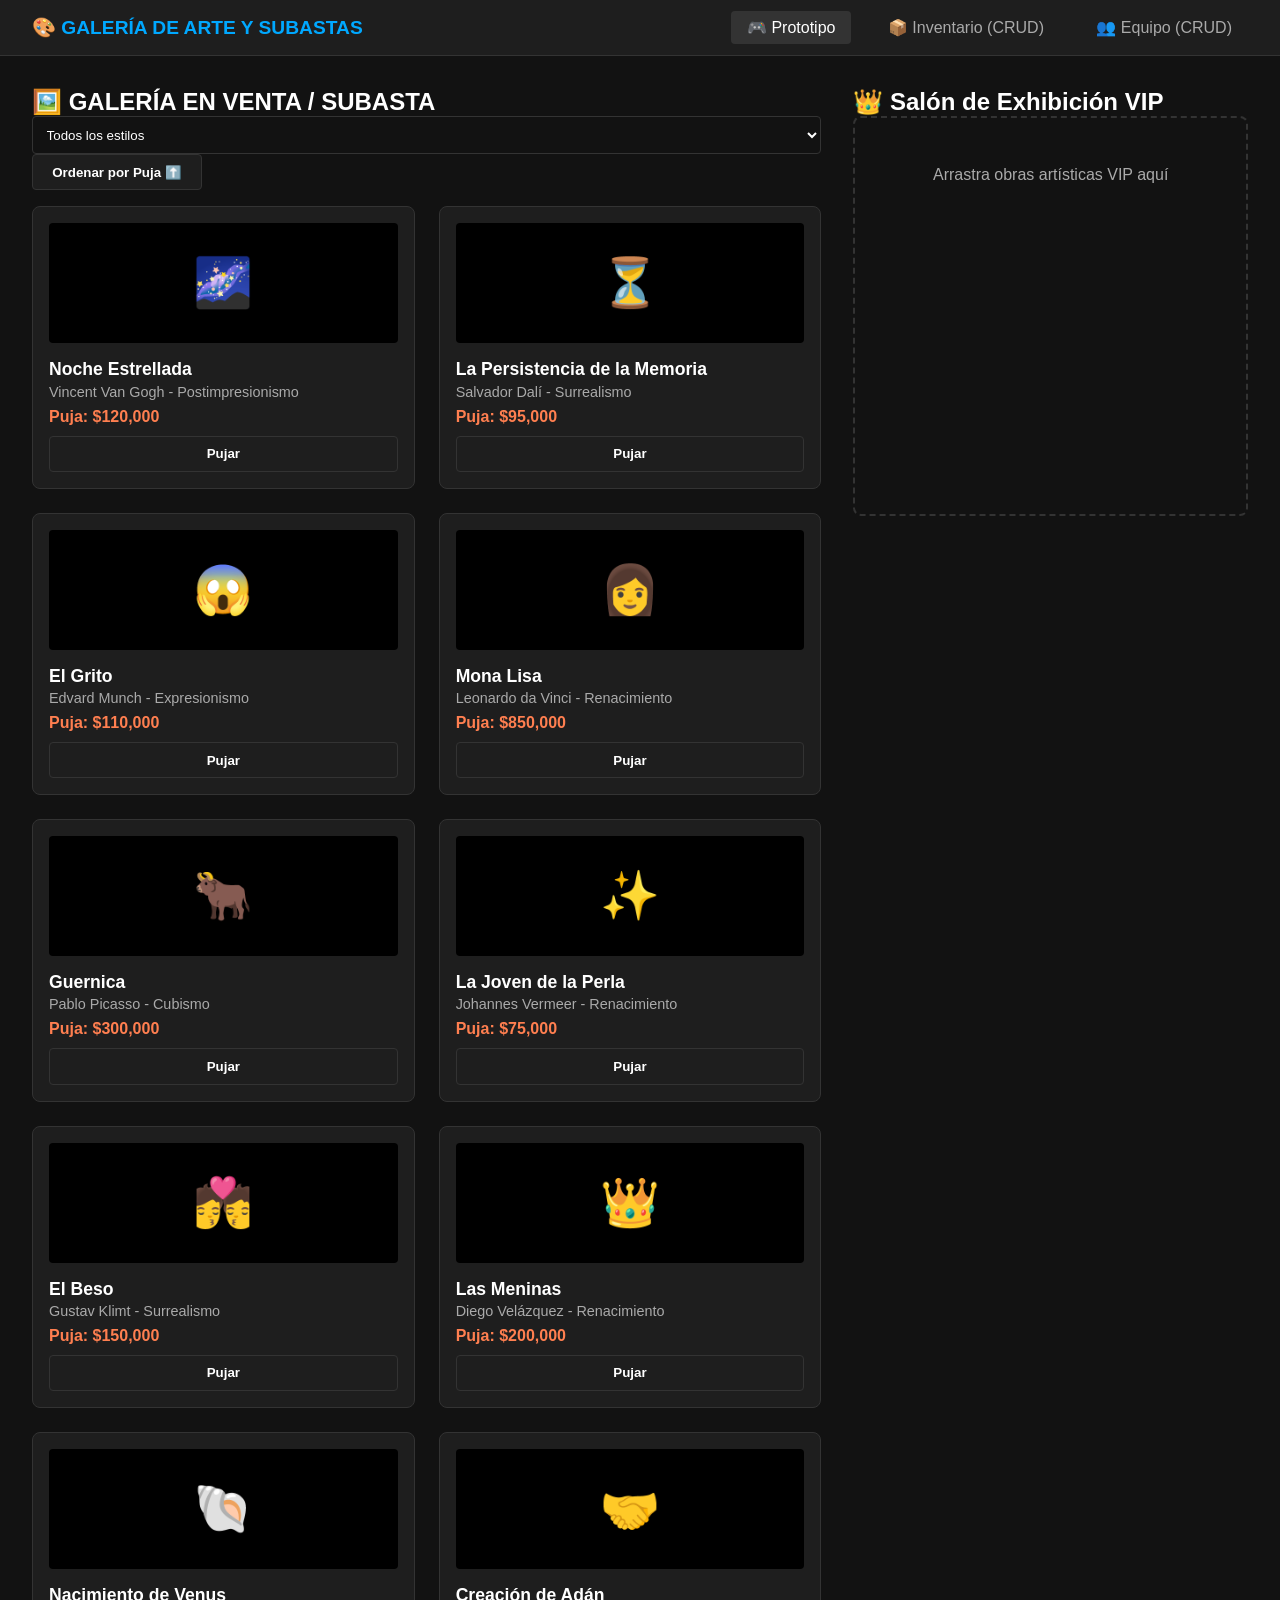
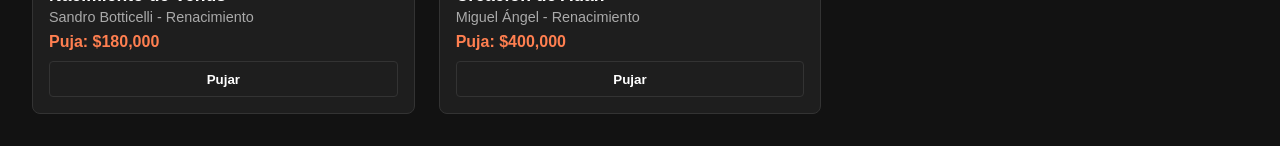
==== index.html @ b4cf268f "segunda rama" ====
<!DOCTYPE html>
<html lang="es">
<head>
    <meta charset="UTF-8">
    <meta name="viewport" content="width=device-width, initial-scale=1.0">
    <title>Galería de Arte y Subastas</title>
    <link rel="stylesheet" href="css/estilos.css">
</head>
<body>
    <header class="navbar">
        <div class="logo">🎨 GALERÍA DE ARTE Y SUBASTAS</div>
        <nav class="nav-links">
            <a href="index.html" class="active">🎮 Prototipo</a>
            <a href="crud.html">📦 Inventario (CRUD)</a>
            <a href="integrantes.html">👥 Equipo (CRUD)</a>
        </nav>
    </header>

    <main class="dashboard-grid">
        <section class="gallery-section">
            <div class="section-header">
                <h2>🖼️ GALERÍA EN VENTA / SUBASTA</h2>
                <div class="controls">
                    <select id="filtroEstilo" onchange="filtrarYOrdenar()">
                        <option value="Todos">Todos los estilos</option>
                        <option value="Postimpresionismo">Postimpresionismo</option>
                        <option value="Surrealismo">Surrealismo</option>
                        <option value="Expresionismo">Expresionismo</option>
                        <option value="Renacimiento">Renacimiento</option>
                        <option value="Cubismo">Cubismo</option>
                    </select>
                    <button onclick="ordenarPorValor()" class="btn-secondary">Ordenar por Puja ⬆️</button>
                </div>
            </div>
            <div id="galeriaContenedor" class="cards-grid">
                </div>
        </section>

        <section class="vip-section">
            <h2>👑 Salón de Exhibición VIP</h2>
            <div id="zonaVIP" class="drop-zone">
                <p>Arrastra obras artísticas VIP aquí</p>
                </div>
        </section>
    </main>

    <dialog id="modalPuja" class="modal">
        <form method="dialog" id="formPuja">
            <h3>Registrar Oferta Económica</h3>
            <p id="obraTituloPuja"></p>
            <p>Puja actual: <strong id="pujaActualTexto"></strong></p>
            <div class="form-group">
                <label>Nueva Puja ($):</label>
                <input type="number" id="nuevaPuja" required min="0">
            </div>
            <div class="modal-actions">
                <button type="button" class="btn-danger" onclick="cerrarModalPuja()">Cancelar</button>
                <button type="submit" class="btn-primary">Confirmar Oferta</button>
            </div>
        </form>
    </dialog>

    <div id="toast" class="toast"></div>
    <script src="js/principal.js"></script>
</body>
</html>
---- css/estilos.css ----
/* Variables y reseteo base */
:root {
    --bg-dark: #121212;
    --bg-card: #1e1e1e;
    --bg-panel: #181818;
    --primary: #00a8ff;
    --text-main: #ffffff;
    --text-muted: #aaaaaa;
    --accent-orange: #ff7f50;
    --danger: #ff4757;
    --border-color: #333;
}

* {
    margin: 0;
    padding: 0;
    box-sizing: border-box;
    font-family: 'Segoe UI', Tahoma, Geneva, Verdana, sans-serif;
}

body {
    background-color: var(--bg-dark);
    color: var(--text-main);
}

/* Navegación (Flexbox) */
.navbar {
    display: flex;
    justify-content: space-between;
    align-items: center;
    padding: 1rem 2rem;
    background-color: var(--bg-card);
    border-bottom: 1px solid var(--border-color);
}

.logo {
    font-weight: bold;
    color: var(--primary);
    font-size: 1.2rem;
}

.nav-links a {
    color: var(--text-muted);
    text-decoration: none;
    margin-left: 1rem;
    padding: 0.5rem 1rem;
    border-radius: 4px;
    transition: 0.3s;
}

.nav-links a.active, .nav-links a:hover {
    background-color: var(--border-color);
    color: var(--text-main);
}

/* Layout Principal (Grid) */
.dashboard-grid {
    display: grid;
    grid-template-columns: 2fr 1fr;
    gap: 2rem;
    padding: 2rem;
}

/* Tarjetas (Flexbox) */
.cards-grid {
    display: flex;
    flex-wrap: wrap;
    gap: 1.5rem;
    margin-top: 1rem;
}

.card {
    background-color: var(--bg-card);
    border: 1px solid var(--border-color);
    border-radius: 8px;
    padding: 1rem;
    width: calc(50% - 0.75rem);
    cursor: grab;
    transition: transform 0.2s;
}

.card:active { cursor: grabbing; }
.card:hover { border-color: var(--primary); transform: translateY(-2px); }

.card-img-placeholder {
    height: 120px;
    background-color: #000;
    border-radius: 4px;
    display: flex;
    justify-content: center;
    align-items: center;
    font-size: 3rem;
    margin-bottom: 1rem;
}

.card-title { font-size: 1.1rem; margin-bottom: 0.2rem; }
.card-subtitle { color: var(--text-muted); font-size: 0.9rem; margin-bottom: 0.5rem; }
.card-price { color: var(--accent-orange); font-weight: bold; }

/* Zona VIP Drag & Drop */
.drop-zone {
    border: 2px dashed var(--border-color);
    border-radius: 8px;
    min-height: 400px;
    display: flex;
    flex-direction: column;
    align-items: center;
    padding: 1rem;
    gap: 1rem;
}

.drop-zone p { color: var(--text-muted); margin-top: 2rem; }
.drop-zone.dragover { border-color: var(--primary); background-color: rgba(0, 168, 255, 0.05); }

/* CRUD Layout */
.crud-layout {
    display: grid;
    grid-template-columns: 350px 1fr;
    gap: 2rem;
    padding: 2rem;
}

.crud-form {
    background-color: var(--bg-panel);
    padding: 1.5rem;
    border-radius: 8px;
    border: 1px solid var(--border-color);
}

.form-group { margin-bottom: 1rem; }
.form-row { display: flex; gap: 1rem; }
.form-row .form-group { flex: 1; }

label {
    display: block;
    margin-bottom: 0.5rem;
    color: var(--text-muted);
    font-size: 0.9rem;
}

input, select {
    width: 100%;
    padding: 0.6rem;
    background-color: var(--bg-dark);
    border: 1px solid var(--border-color);
    color: white;
    border-radius: 4px;
}

input:focus, select:focus {
    outline: none;
    border-color: var(--primary);
}

/* Tablas */
.data-table {
    width: 100%;
    border-collapse: collapse;
    margin-top: 1rem;
}

.data-table th, .data-table td {
    padding: 1rem;
    text-align: left;
    border-bottom: 1px solid var(--border-color);
}

.data-table th { color: var(--text-muted); font-size: 0.85rem; }

/* Botones */
button {
    padding: 0.6rem 1.2rem;
    border: none;
    border-radius: 4px;
    cursor: pointer;
    font-weight: bold;
    transition: 0.3s;
}

.btn-primary { background-color: var(--primary); color: white; }
.btn-primary:hover { background-color: #008be6; }
.btn-secondary { background-color: var(--bg-card); color: white; border: 1px solid var(--border-color); }
.btn-danger { background-color: transparent; color: var(--danger); border: 1px solid var(--danger); }
.btn-danger:hover { background-color: rgba(255, 71, 87, 0.1); }
.w-100 { width: 100%; }

/* Modales */
.modal {
    margin: auto;
    padding: 2rem;
    background-color: var(--bg-panel);
    color: white;
    border: 1px solid var(--border-color);
    border-radius: 8px;
    width: 400px;
}
.modal::backdrop { background-color: rgba(0, 0, 0, 0.7); }
.modal-actions { display: flex; justify-content: flex-end; gap: 1rem; margin-top: 1.5rem; }

/* Mensajes Toast (Éxito/Error) */
.toast {
    position: fixed;
    bottom: 20px;
    right: 20px;
    padding: 1rem 2rem;
    border-radius: 4px;
    color: white;
    opacity: 0;
    transition: opacity 0.3s;
    pointer-events: none;
}
.toast.success { background-color: var(--success); opacity: 1; }
.toast.error { background-color: var(--danger); opacity: 1; }
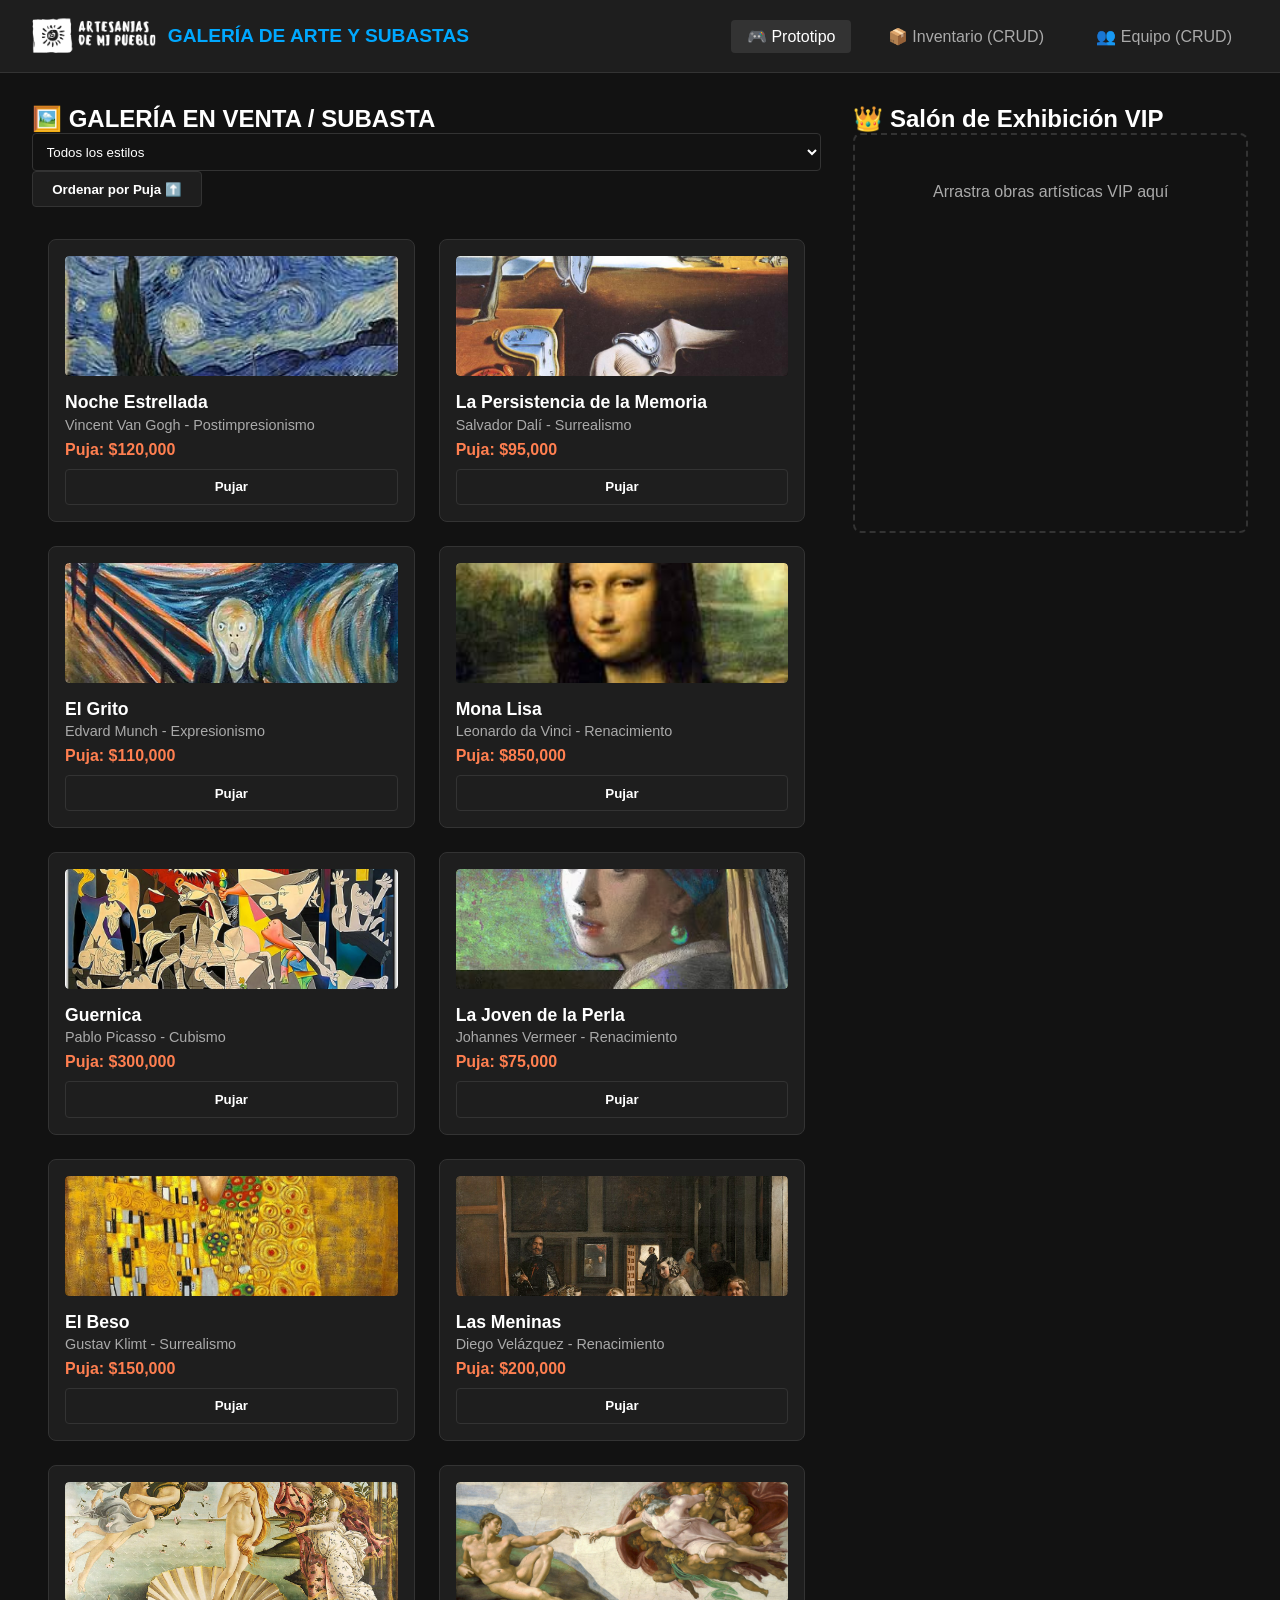
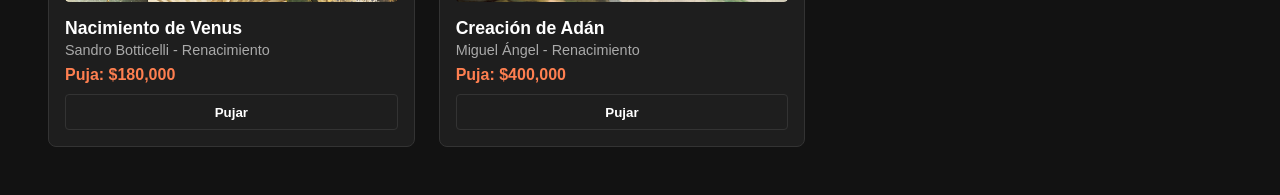
==== commit 9b3170f5: "finalfinal" ====
--- a/index.html
+++ b/index.html
@@ -8,7 +8,10 @@
 </head>
 <body>
     <header class="navbar">
-        <div class="logo">🎨 GALERÍA DE ARTE Y SUBASTAS</div>
+        <div class="logo">
+            <img src="img/logo/logo.png" alt="Logo Galería" class="logo-img">
+            <span>GALERÍA DE ARTE Y SUBASTAS</span>
+        </div>
         <nav class="nav-links">
             <a href="index.html" class="active">🎮 Prototipo</a>
             <a href="crud.html">📦 Inventario (CRUD)</a>
--- a/css/estilos.css
+++ b/css/estilos.css
@@ -1,4 +1,4 @@
-/* Variables y reseteo base */
+
 :root {
     --bg-dark: #121212;
     --bg-card: #1e1e1e;
@@ -9,6 +9,7 @@
     --accent-orange: #ff7f50;
     --danger: #ff4757;
     --border-color: #333;
+    --success: #2ed573;
 }
 
 * {
@@ -23,7 +24,7 @@
     color: var(--text-main);
 }
 
-/* Navegación (Flexbox) */
+
 .navbar {
     display: flex;
     justify-content: space-between;
@@ -33,12 +34,23 @@
     border-bottom: 1px solid var(--border-color);
 }
 
+/* Busca .logo en tu estilos.css y reemplázalo por esto */
 .logo {
+    display: flex;
+    align-items: center;
+    gap: 12px; /* Espacio exacto entre la imagen del logo y el texto */
     font-weight: bold;
     color: var(--primary);
     font-size: 1.2rem;
 }
 
+
+.logo-img {
+    height: 40px; 
+    width: auto;
+    object-fit: contain;
+    border-radius: 4px; 
+}
 .nav-links a {
     color: var(--text-muted);
     text-decoration: none;
@@ -53,7 +65,7 @@
     color: var(--text-main);
 }
 
-/* Layout Principal (Grid) */
+
 .dashboard-grid {
     display: grid;
     grid-template-columns: 2fr 1fr;
@@ -67,6 +79,7 @@
     flex-wrap: wrap;
     gap: 1.5rem;
     margin-top: 1rem;
+    padding: 1rem;
 }
 
 .card {
@@ -112,12 +125,14 @@
 .drop-zone p { color: var(--text-muted); margin-top: 2rem; }
 .drop-zone.dragover { border-color: var(--primary); background-color: rgba(0, 168, 255, 0.05); }
 
-/* CRUD Layout */
+.crud-layout, .team-layout {
+    padding: 2rem;
+}
+
 .crud-layout {
     display: grid;
     grid-template-columns: 350px 1fr;
     gap: 2rem;
-    padding: 2rem;
 }
 
 .crud-form {
@@ -152,7 +167,6 @@
     border-color: var(--primary);
 }
 
-/* Tablas */
 .data-table {
     width: 100%;
     border-collapse: collapse;
@@ -167,7 +181,7 @@
 
 .data-table th { color: var(--text-muted); font-size: 0.85rem; }
 
-/* Botones */
+
 button {
     padding: 0.6rem 1.2rem;
     border: none;
@@ -184,7 +198,7 @@
 .btn-danger:hover { background-color: rgba(255, 71, 87, 0.1); }
 .w-100 { width: 100%; }
 
-/* Modales */
+
 .modal {
     margin: auto;
     padding: 2rem;
@@ -197,7 +211,7 @@
 .modal::backdrop { background-color: rgba(0, 0, 0, 0.7); }
 .modal-actions { display: flex; justify-content: flex-end; gap: 1rem; margin-top: 1.5rem; }
 
-/* Mensajes Toast (Éxito/Error) */
+
 .toast {
     position: fixed;
     bottom: 20px;
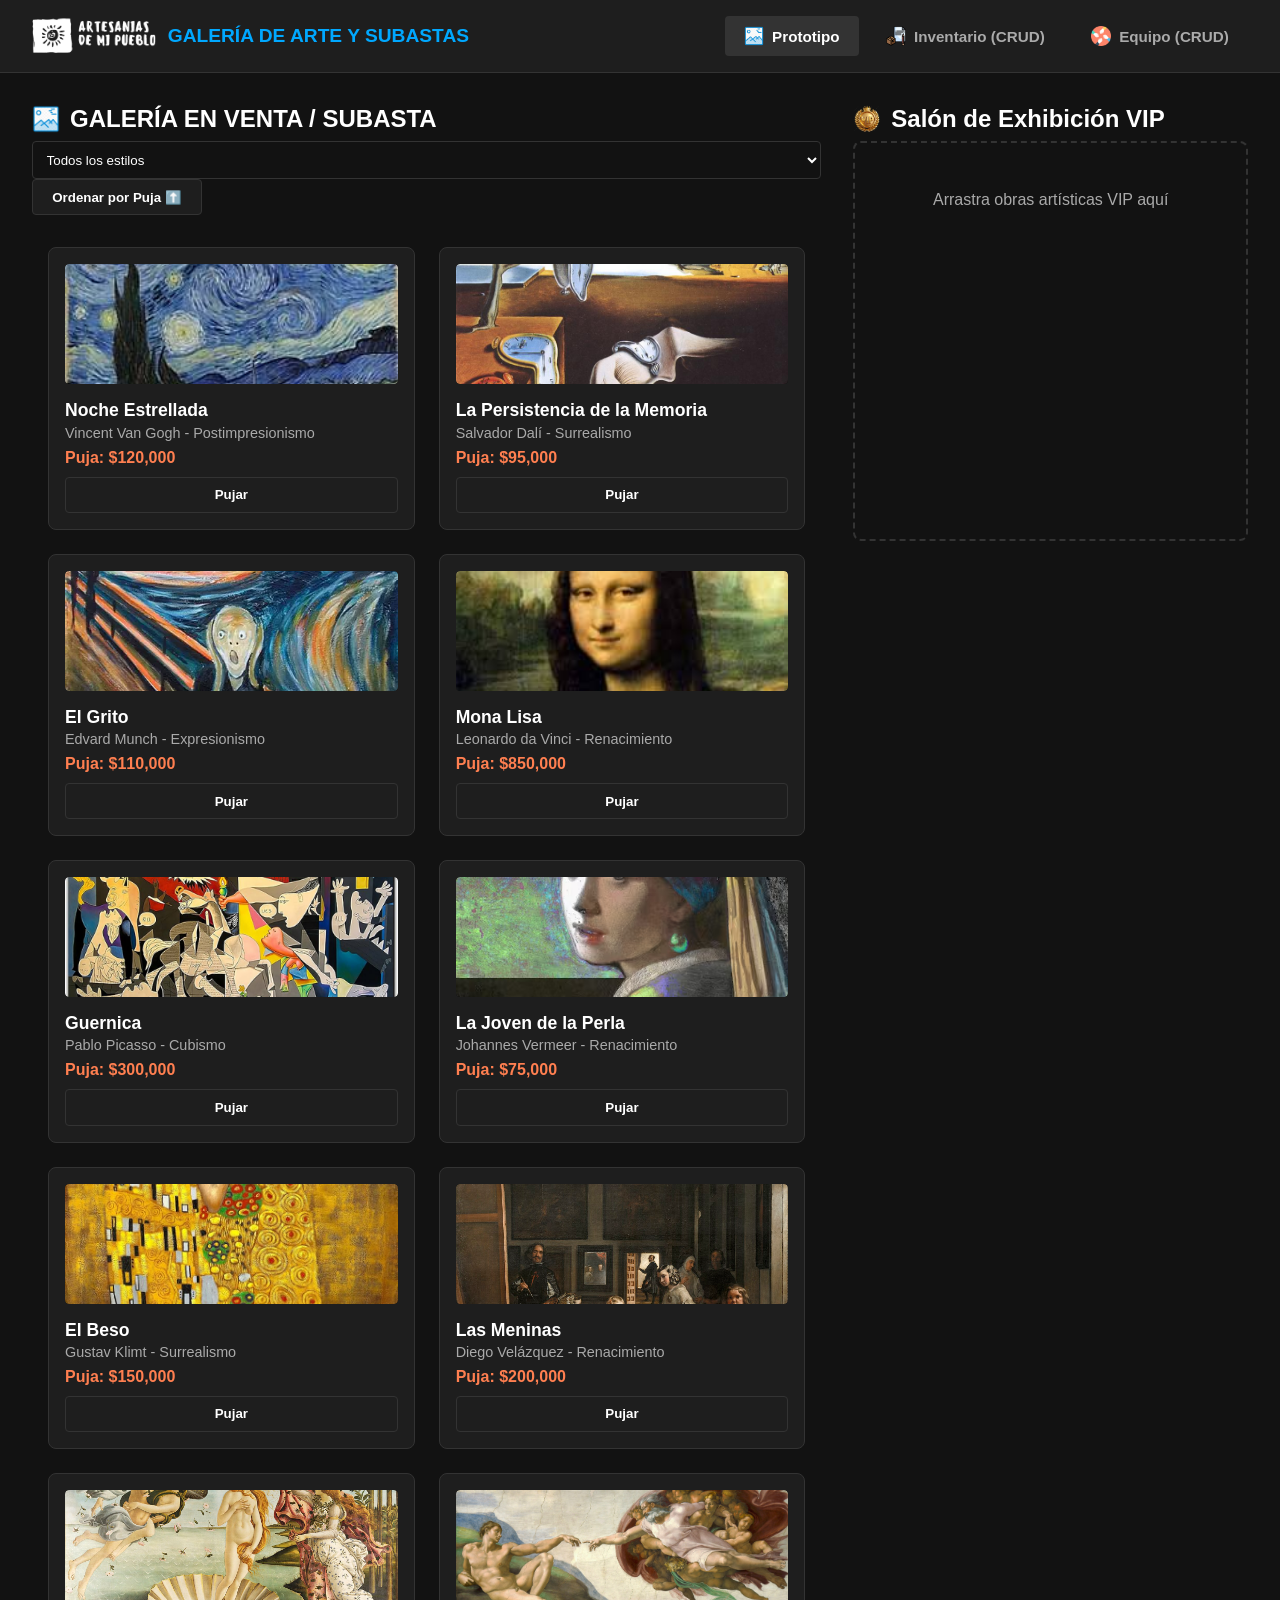
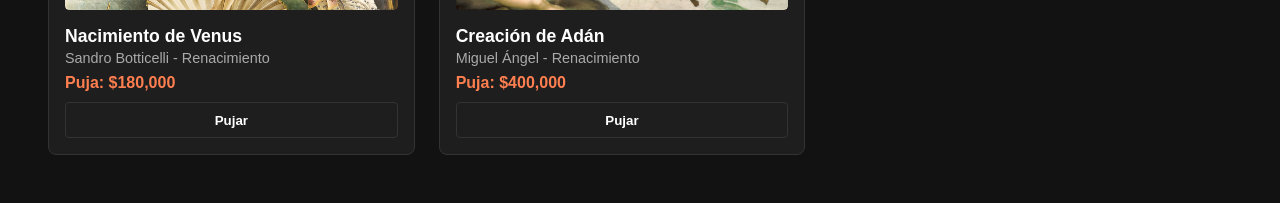
==== commit 70e3c330: "Your descriptive commit message" ====
--- a/index.html
+++ b/index.html
@@ -9,20 +9,32 @@
 <body>
     <header class="navbar">
         <div class="logo">
-            <img src="img/logo/logo.png" alt="Logo Galería" class="logo-img">
+            <img src="img/logo/logo.png" alt="Logo" class="logo-img">
             <span>GALERÍA DE ARTE Y SUBASTAS</span>
         </div>
         <nav class="nav-links">
-            <a href="index.html" class="active">🎮 Prototipo</a>
-            <a href="crud.html">📦 Inventario (CRUD)</a>
-            <a href="integrantes.html">👥 Equipo (CRUD)</a>
+            <a href="index.html" class="nav-item active">
+                <img src="img/logo/nav_prototipo.png" alt="" class="nav-icon">
+                <span>Prototipo</span>
+            </a>
+            <a href="crud.html" class="nav-item">
+                <img src="img/logo/nav_inventario.png" alt="" class="nav-icon">
+                <span>Inventario (CRUD)</span>
+            </a>
+            <a href="integrantes.html" class="nav-item">
+                <img src="img/logo/nav_equipo.png" alt="" class="nav-icon">
+                <span>Equipo (CRUD)</span>
+            </a>
         </nav>
     </header>
 
     <main class="dashboard-grid">
         <section class="gallery-section">
             <div class="section-header">
-                <h2>🖼️ GALERÍA EN VENTA / SUBASTA</h2>
+                <div class="title-with-icon">
+                    <img src="img/logo/icon_galeria.png" alt="" class="title-icon">
+                    <h2>GALERÍA EN VENTA / SUBASTA</h2>
+                </div>
                 <div class="controls">
                     <select id="filtroEstilo" onchange="filtrarYOrdenar()">
                         <option value="Todos">Todos los estilos</option>
@@ -40,7 +52,10 @@
         </section>
 
         <section class="vip-section">
-            <h2>👑 Salón de Exhibición VIP</h2>
+            <div class="title-with-icon">
+                <img src="img/logo/icon_vip.png" alt="" class="title-icon">
+                <h2>Salón de Exhibición VIP</h2>
+            </div>
             <div id="zonaVIP" class="drop-zone">
                 <p>Arrastra obras artísticas VIP aquí</p>
                 </div>
--- a/css/estilos.css
+++ b/css/estilos.css
@@ -1,4 +1,6 @@
-
+/* ==========================================
+   VARIABLES Y BASE
+   ========================================== */
 :root {
     --bg-dark: #121212;
     --bg-card: #1e1e1e;
@@ -24,7 +26,9 @@
     color: var(--text-main);
 }
 
-
+/* ==========================================
+   NAVEGACIÓN Y LOGOS
+   ========================================== */
 .navbar {
     display: flex;
     justify-content: space-between;
@@ -34,16 +38,14 @@
     border-bottom: 1px solid var(--border-color);
 }
 
-/* Busca .logo en tu estilos.css y reemplázalo por esto */
 .logo {
     display: flex;
     align-items: center;
-    gap: 12px; /* Espacio exacto entre la imagen del logo y el texto */
+    gap: 12px;
     font-weight: bold;
     color: var(--primary);
     font-size: 1.2rem;
 }
-
 
 .logo-img {
     height: 40px; 
@@ -51,21 +53,53 @@
     object-fit: contain;
     border-radius: 4px; 
 }
-.nav-links a {
+
+.nav-links {
+    display: flex;
+    gap: 8px;
+}
+
+.nav-item {
+    display: flex;
+    align-items: center;
+    gap: 8px;
     color: var(--text-muted);
     text-decoration: none;
-    margin-left: 1rem;
-    padding: 0.5rem 1rem;
+    padding: 0.6rem 1.2rem;
     border-radius: 4px;
     transition: 0.3s;
-}
-
-.nav-links a.active, .nav-links a:hover {
+    font-weight: 600;
+    font-size: 0.95rem;
+}
+
+.nav-item.active, .nav-item:hover {
     background-color: var(--border-color);
     color: var(--text-main);
 }
 
-
+.nav-icon {
+    height: 20px;
+    width: 20px;
+    object-fit: contain;
+}
+
+/* Alineación de iconos en las cabeceras de sección */
+.title-with-icon {
+    display: flex;
+    align-items: center;
+    gap: 10px;
+    margin-bottom: 0.5rem;
+}
+
+.title-icon {
+    height: 28px;
+    width: 28px;
+    object-fit: contain;
+}
+
+/* ==========================================
+   LAYOUT PRINCIPAL Y TARJETAS
+   ========================================== */
 .dashboard-grid {
     display: grid;
     grid-template-columns: 2fr 1fr;
@@ -73,7 +107,6 @@
     padding: 2rem;
 }
 
-/* Tarjetas (Flexbox) */
 .cards-grid {
     display: flex;
     flex-wrap: wrap;
@@ -110,7 +143,9 @@
 .card-subtitle { color: var(--text-muted); font-size: 0.9rem; margin-bottom: 0.5rem; }
 .card-price { color: var(--accent-orange); font-weight: bold; }
 
-/* Zona VIP Drag & Drop */
+/* ==========================================
+   ZONA VIP (DRAG & DROP)
+   ========================================== */
 .drop-zone {
     border: 2px dashed var(--border-color);
     border-radius: 8px;
@@ -125,6 +160,9 @@
 .drop-zone p { color: var(--text-muted); margin-top: 2rem; }
 .drop-zone.dragover { border-color: var(--primary); background-color: rgba(0, 168, 255, 0.05); }
 
+/* ==========================================
+   CRUD Y FORMULARIOS
+   ========================================== */
 .crud-layout, .team-layout {
     padding: 2rem;
 }
@@ -167,6 +205,9 @@
     border-color: var(--primary);
 }
 
+/* ==========================================
+   TABLAS Y BOTONES
+   ========================================== */
 .data-table {
     width: 100%;
     border-collapse: collapse;
@@ -180,7 +221,6 @@
 }
 
 .data-table th { color: var(--text-muted); font-size: 0.85rem; }
-
 
 button {
     padding: 0.6rem 1.2rem;
@@ -198,7 +238,9 @@
 .btn-danger:hover { background-color: rgba(255, 71, 87, 0.1); }
 .w-100 { width: 100%; }
 
-
+/* ==========================================
+   MODALES Y TOASTS
+   ========================================== */
 .modal {
     margin: auto;
     padding: 2rem;
@@ -211,7 +253,6 @@
 .modal::backdrop { background-color: rgba(0, 0, 0, 0.7); }
 .modal-actions { display: flex; justify-content: flex-end; gap: 1rem; margin-top: 1.5rem; }
 
-
 .toast {
     position: fixed;
     bottom: 20px;
